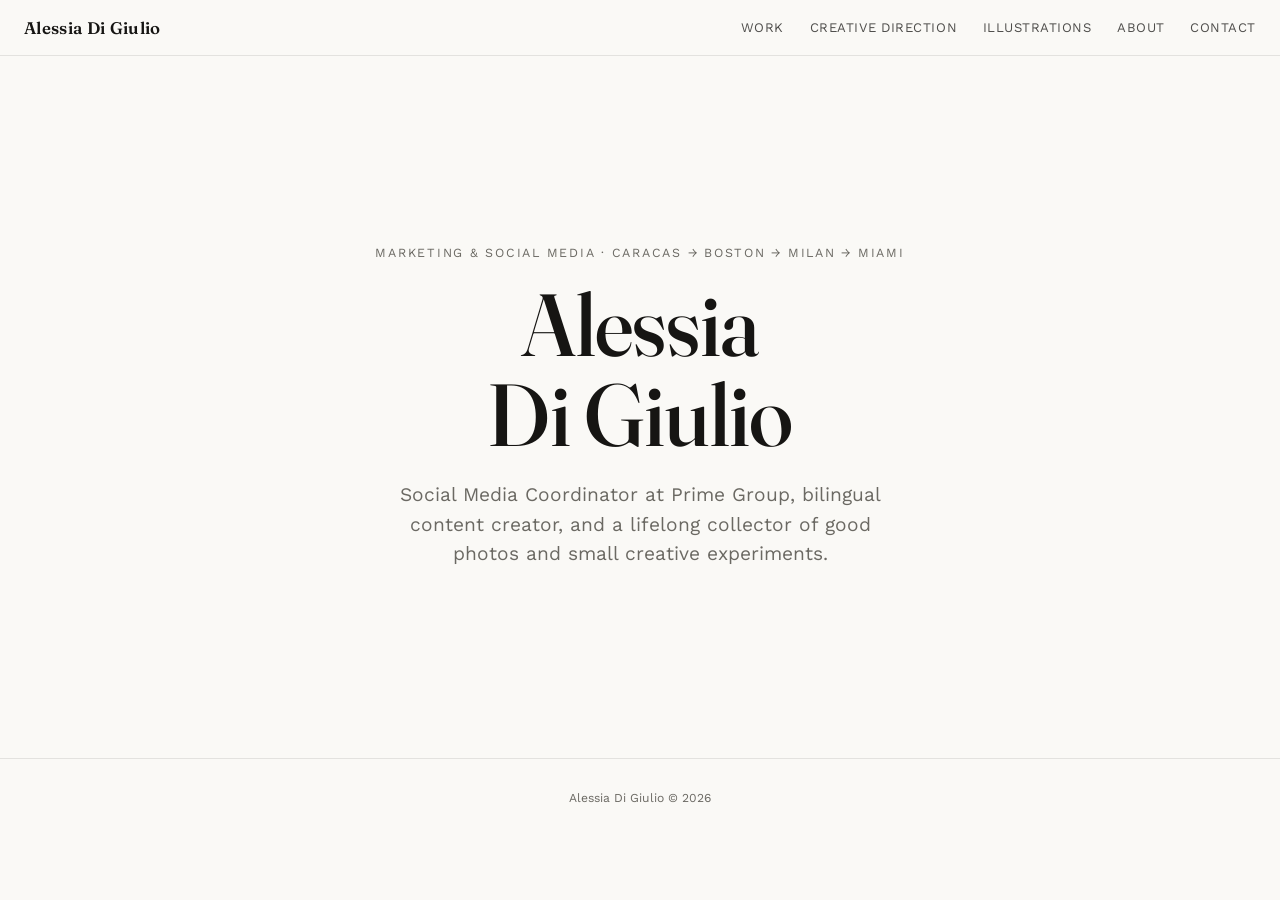
==== mockup.html @ fda3a85f "Add real Hilton work photos to the Work section" ====
<!DOCTYPE html>
<html lang="en">
<head>
<meta charset="UTF-8">
<meta name="viewport" content="width=device-width, initial-scale=1.0">
<title>Alessia Di Giulio — Portfolio (Mockup)</title>

<link rel="preconnect" href="https://fonts.googleapis.com">
<link rel="preconnect" href="https://fonts.gstatic.com" crossorigin>
<link href="https://fonts.googleapis.com/css2?family=Fraunces:ital,opsz,wght@0,9..144,400;0,9..144,500;0,9..144,600;1,9..144,500&family=Work+Sans:wght@300;400;500;600&display=swap" rel="stylesheet">

<style>
  :root{
    --ink:#161513;
    --paper:#FAF9F6;
    --paper-line:rgba(22,21,19,0.1);
    --accent:#8B5A3C;
    --gray:#6B6963;
    --display:'Fraunces', serif;
    --body:'Work Sans', sans-serif;
  }
  *{ box-sizing:border-box; }
  html{ scroll-behavior:smooth; }
  body{
    margin:0;
    background:var(--paper);
    color:var(--ink);
    font-family:var(--body);
    font-weight:400;
    -webkit-font-smoothing:antialiased;
  }
  a{ color:inherit; text-decoration:none; }
  img{ display:block; max-width:100%; }

  /* ===== NAV ===== */
  .nav{
    position:sticky;
    top:0;
    z-index:50;
    display:flex;
    align-items:center;
    justify-content:space-between;
    padding:1.1rem 1.5rem;
    background:rgba(250,249,246,0.92);
    backdrop-filter:blur(8px);
    border-bottom:1px solid var(--paper-line);
  }
  .nav-name{
    font-family:var(--display);
    font-weight:600;
    font-size:1.05rem;
    letter-spacing:0.02em;
  }
  .nav-links{
    display:flex;
    gap:1.6rem;
    list-style:none;
    margin:0;
    padding:0;
    font-size:0.82rem;
    letter-spacing:0.04em;
    text-transform:uppercase;
  }
  .nav-links a{ opacity:0.75; transition:opacity 0.2s ease; }
  .nav-links a:hover{ opacity:1; }
  .nav-links a.is-active{ opacity:1; border-bottom:1px solid var(--ink); padding-bottom:2px; }
  .nav-name a{ transition:opacity 0.2s ease; }
  .nav-name a:hover{ opacity:0.7; }
  .nav-toggle{ display:none; background:none; border:none; font-size:1.4rem; cursor:pointer; color:var(--ink); }

  /* ===== VIEW SWITCHING (no free scroll between sections) ===== */
  .view{ display:none; }
  .view.active{ display:block; animation:viewIn 0.35s ease; }
  .hero.view.active{ display:flex; }
  @keyframes viewIn{
    from{ opacity:0; transform:translateY(8px); }
    to{ opacity:1; transform:translateY(0); }
  }
  @media (prefers-reduced-motion: reduce){
    .view.active{ animation:none; }
  }

  /* ===== HERO ===== */
  .hero{
    min-height:78vh;
    display:flex;
    flex-direction:column;
    align-items:center;
    justify-content:center;
    text-align:center;
    padding:4rem 1.5rem;
  }
  .hero-eyebrow{
    font-size:0.78rem;
    letter-spacing:0.14em;
    text-transform:uppercase;
    color:var(--gray);
    margin:0 0 1.25rem;
  }
  .hero-name{
    font-family:var(--display);
    font-weight:500;
    font-size:clamp(2.6rem, 8vw, 5.5rem);
    line-height:1.02;
    margin:0 0 1.25rem;
    letter-spacing:-0.01em;
  }
  .hero-tagline{
    font-size:clamp(1rem, 1.6vw, 1.2rem);
    color:var(--gray);
    max-width:520px;
    line-height:1.55;
    margin:0;
  }

  /* ===== SECTION SHELL ===== */
  section{ padding:5rem 1.5rem; max-width:1200px; margin:0 auto; }
  .section-head{ margin-bottom:2.5rem; }
  .section-label{
    font-size:0.78rem;
    letter-spacing:0.12em;
    text-transform:uppercase;
    color:var(--accent);
    margin:0 0 0.5rem;
  }
  .section-title{
    font-family:var(--display);
    font-weight:500;
    font-size:clamp(1.8rem, 3.5vw, 2.6rem);
    margin:0;
  }
  .section-sub{
    font-size:0.98rem;
    color:var(--gray);
    max-width:520px;
    margin:0.9rem 0 0;
    line-height:1.6;
  }

  /* ===== IMAGE GRID (Photography / AI Creations) ===== */
  .grid{
    display:grid;
    grid-template-columns:repeat(auto-fill, minmax(260px, 1fr));
    gap:1.1rem;
  }
  .grid-item{
    position:relative;
    aspect-ratio:4/5;
    overflow:hidden;
    background:#EDEAE3;
  }
  .grid-item img{
    width:100%;
    height:100%;
    object-fit:cover;
    transition:transform 0.5s ease;
  }
  .grid-item:hover img{ transform:scale(1.04); }
  .grid-item.is-empty{
    display:flex;
    align-items:center;
    justify-content:center;
    color:var(--gray);
    font-size:0.8rem;
    letter-spacing:0.03em;
    border:1px dashed var(--paper-line);
  }
  .grid-item .grid-caption{
    position:absolute;
    left:0; right:0; bottom:0;
    padding:0.9rem 1rem;
    font-size:0.78rem;
    color:#fff;
    background:linear-gradient(0deg, rgba(0,0,0,0.55), transparent);
    opacity:0;
    transition:opacity 0.25s ease;
  }
  .grid-item:hover .grid-caption{ opacity:1; }

  /* ===== ABOUT ===== */
  .about{
    display:grid;
    grid-template-columns:280px 1fr;
    gap:3rem;
    align-items:start;
  }
  .about-photo{
    aspect-ratio:4/5;
    background:#EDEAE3;
    border:1px dashed var(--paper-line);
    display:flex;
    align-items:center;
    justify-content:center;
    color:var(--gray);
    font-size:0.8rem;
    overflow:hidden;
  }
  .about-photo img{ width:100%; height:100%; object-fit:cover; }
  .about-text p{
    font-size:1.02rem;
    line-height:1.7;
    color:var(--ink);
    margin:0 0 1.1rem;
    max-width:60ch;
  }
  .about-facts{
    display:flex;
    flex-wrap:wrap;
    gap:0.6rem;
    margin-top:1.5rem;
  }
  .fact-pill{
    font-size:0.76rem;
    letter-spacing:0.02em;
    color:var(--ink);
    border:1px solid var(--paper-line);
    padding:0.4rem 0.85rem;
    border-radius:999px;
  }

  /* ===== ACCOUNTS LIST (Work) & CERTIFICATES (About) ===== */
  .accounts-block, .certs-block{
    margin-top:2.75rem;
    padding-top:1.75rem;
    border-top:1px solid var(--paper-line);
  }
  .accounts-label, .certs-label{
    font-size:0.78rem;
    letter-spacing:0.1em;
    text-transform:uppercase;
    color:var(--accent);
    margin:0 0 0.9rem;
  }
  .accounts-list, .certs-list{
    list-style:none;
    margin:0;
    padding:0;
    display:grid;
    grid-template-columns:repeat(auto-fill, minmax(200px, 1fr));
    gap:0.5rem 1.5rem;
  }
  .accounts-list li, .certs-list li{
    font-size:0.95rem;
    color:var(--ink);
    padding:0.6rem 0;
    border-bottom:1px solid var(--paper-line);
  }

  /* ===== CONTACT ===== */
  .contact{ text-align:center; padding-bottom:7rem; }
  .contact-title{
    font-family:var(--display);
    font-weight:500;
    font-size:clamp(2rem, 5vw, 3.2rem);
    margin:0 0 1.5rem;
  }
  .contact-links{
    display:flex;
    justify-content:center;
    gap:1rem;
    flex-wrap:wrap;
  }
  .contact-link{
    font-size:0.95rem;
    padding:0.85rem 1.7rem;
    border:1px solid var(--ink);
    border-radius:999px;
    transition:all 0.2s ease;
  }
  .contact-link:hover{ background:var(--ink); color:var(--paper); }
  .contact-link.primary{ background:var(--ink); color:var(--paper); }
  .contact-link.primary:hover{ background:var(--accent); border-color:var(--accent); }

  footer{
    text-align:center;
    padding:2rem 1.5rem;
    font-size:0.76rem;
    color:var(--gray);
    border-top:1px solid var(--paper-line);
  }

  /* ===== MOBILE ===== */
  @media (max-width:760px){
    .nav-links{
      position:fixed;
      top:60px; left:0; right:0;
      flex-direction:column;
      background:var(--paper);
      padding:1.5rem;
      gap:1.2rem;
      border-bottom:1px solid var(--paper-line);
      display:none;
    }
    .nav-links.open{ display:flex; }
    .nav-toggle{ display:block; }
    .about{ grid-template-columns:1fr; }
    .about-photo{ max-width:220px; }
    section{ padding:3.5rem 1.25rem; }
  }
</style>
</head>
<body>

<nav class="nav">
  <span class="nav-name"><a href="#home" data-view-link="home">Alessia Di Giulio</a></span>
  <button class="nav-toggle" id="nav-toggle" aria-label="Toggle menu">☰</button>
  <ul class="nav-links" id="nav-links">
    <li><a href="#work" data-view-link="work">Work</a></li>
    <li><a href="#creative-direction" data-view-link="creative-direction">Creative Direction</a></li>
    <li><a href="#illustrations" data-view-link="illustrations">Illustrations</a></li>
    <li><a href="#about" data-view-link="about">About</a></li>
    <li><a href="#contact" data-view-link="contact">Contact</a></li>
  </ul>
</nav>

<header class="hero view active" id="home">
  <p class="hero-eyebrow">Marketing &amp; Social Media · Caracas → Boston → Milan → Miami</p>
  <h1 class="hero-name">Alessia<br>Di Giulio</h1>
  <p class="hero-tagline">Social Media Coordinator at Prime Group, bilingual content creator, and a lifelong collector of good photos and small creative experiments.</p>
</header>

<section id="work" class="view">
  <div class="section-head">
    <p class="section-label">Work</p>
    <h2 class="section-title">Campaigns &amp; content</h2>
    <p class="section-sub">A selection of social content and campaigns across the brands I manage.</p>
  </div>
  <div class="grid">
    <div class="grid-item">
      <img src="images/work/hilton-gazebo.jpg" alt="">
      <span class="grid-caption">Hilton — lifestyle photography</span>
    </div>
    <div class="grid-item">
      <img src="images/work/hilton-lawn.jpg" alt="">
      <span class="grid-caption">Hilton — property photography</span>
    </div>
    <div class="grid-item">
      <img src="images/work/hilton-plate.jpg" alt="">
      <span class="grid-caption">Hilton — F&amp;B photography</span>
    </div>
    <div class="grid-item is-empty">+ example</div>
    <div class="grid-item is-empty">+ example</div>
    <div class="grid-item is-empty">+ example</div>
  </div>

  <div class="accounts-block">
    <p class="accounts-label">Accounts I manage &amp; have managed</p>
    <ul class="accounts-list">
      <li>+ add account</li>
      <li>+ add account</li>
      <li>+ add account</li>
      <li>+ add account</li>
    </ul>
  </div>
</section>

<section id="creative-direction" class="view">
  <div class="section-head">
    <p class="section-label">Creative Direction</p>
    <h2 class="section-title">Photoshoots I've directed</h2>
    <p class="section-sub">Concept, wardrobe, and styling — whether I'm behind the camera or directing someone who is.</p>
  </div>
  <div class="grid">
    <div class="grid-item is-empty">+ photo</div>
    <div class="grid-item is-empty">+ photo</div>
    <div class="grid-item is-empty">+ photo</div>
    <div class="grid-item is-empty">+ photo</div>
  </div>
</section>

<section id="illustrations" class="view">
  <div class="section-head">
    <p class="section-label">Illustrations</p>
    <h2 class="section-title">Things I've made with AI</h2>
    <p class="section-sub">Illustration and creative experiments — a look at how I use AI tools creatively.</p>
  </div>
  <div class="grid">
    <div class="grid-item">
      <img src="images/caracas-roots-2.jpg" alt="">
      <span class="grid-caption">Koi pond painting</span>
    </div>
    <div class="grid-item is-empty">+ image</div>
    <div class="grid-item is-empty">+ image</div>
    <div class="grid-item is-empty">+ image</div>
  </div>
</section>

<section id="about" class="view">
  <div class="section-head">
    <p class="section-label">About</p>
    <h2 class="section-title">A bit about me</h2>
  </div>
  <div class="about">
    <div class="about-photo">+ photo</div>
    <div class="about-text">
      <p>I'm a bilingual marketing and social media professional currently working as Social Media Coordinator at Prime Group, where I manage content, paid ads, and event marketing across 15+ hospitality and real estate properties.</p>
      <p>My path took me from Caracas to Boston, where I studied Marketing with a minor in Economics at Bentley University, to a semester abroad in Milan, and now to Florida — a mix of places and experiences that shaped how I think about brands, culture, and connection.</p>
      <p>Beyond the day-to-day, I love directing creative shoots and experimenting with illustration — always looking for the next creative project.</p>
      <div class="about-facts">
        <span class="fact-pill">Social Media Strategy</span>
        <span class="fact-pill">Paid Social Advertising</span>
        <span class="fact-pill">Content Marketing</span>
        <span class="fact-pill">Bilingual — Spanish / English</span>
      </div>

      <div class="certs-block">
        <p class="certs-label">Certificates</p>
        <ul class="certs-list">
          <li>+ add certificate</li>
          <li>+ add certificate</li>
          <li>+ add certificate</li>
        </ul>
      </div>
    </div>
  </div>
</section>

<section id="contact" class="view contact">
  <p class="section-label" style="text-align:center;">Contact</p>
  <h2 class="contact-title">Let's talk</h2>
  <div class="contact-links">
    <a class="contact-link primary" href="mailto:alessiadigiulio408@gmail.com">Email Me</a>
    <a class="contact-link" href="https://www.linkedin.com/in/alessia-maria-di-giulio-76499a238" target="_blank" rel="noopener">LinkedIn</a>
  </div>
</section>

<footer>Alessia Di Giulio © 2026</footer>

<script>
  const views = document.querySelectorAll('.view');
  const navLinks = document.querySelectorAll('[data-view-link]');
  const validViews = new Set(Array.from(views).map(v => v.id));

  function showView(id, updateHash) {
    if (!validViews.has(id)) id = 'home';
    views.forEach(v => v.classList.toggle('active', v.id === id));
    navLinks.forEach(a => a.classList.toggle('is-active', a.dataset.viewLink === id));
    window.scrollTo({ top: 0, behavior: 'instant' in window ? 'instant' : 'auto' });
    if (updateHash) {
      history.pushState(null, '', id === 'home' ? '#' : `#${id}`);
    }
    document.getElementById('nav-links').classList.remove('open');
  }

  navLinks.forEach(a => {
    a.addEventListener('click', (e) => {
      e.preventDefault();
      showView(a.dataset.viewLink, true);
    });
  });

  window.addEventListener('popstate', () => {
    showView(location.hash.replace('#', '') || 'home', false);
  });

  document.getElementById('nav-toggle').addEventListener('click', () => {
    document.getElementById('nav-links').classList.toggle('open');
  });

  // Initial view from URL hash, if present
  showView(location.hash.replace('#', '') || 'home', false);
</script>
</body>
</html>
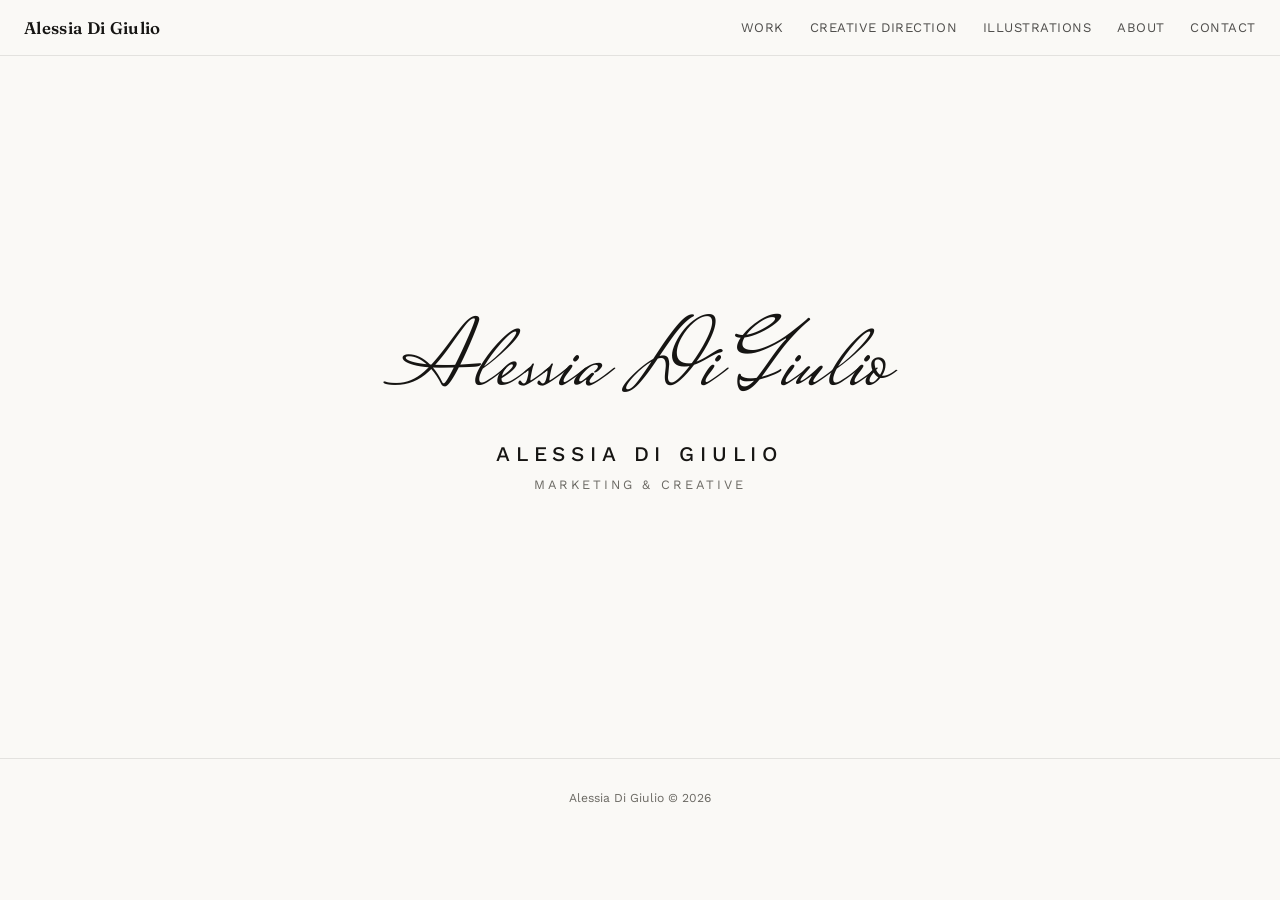
==== commit 07abb59e: "Redesign cover: cursive signature above spaced small-caps name and role, matching reference" ====
--- a/mockup.html
+++ b/mockup.html
@@ -7,7 +7,7 @@
 
 <link rel="preconnect" href="https://fonts.googleapis.com">
 <link rel="preconnect" href="https://fonts.gstatic.com" crossorigin>
-<link href="https://fonts.googleapis.com/css2?family=Fraunces:ital,opsz,wght@0,9..144,400;0,9..144,500;0,9..144,600;1,9..144,500&family=Work+Sans:wght@300;400;500;600&display=swap" rel="stylesheet">
+<link href="https://fonts.googleapis.com/css2?family=Fraunces:ital,opsz,wght@0,9..144,400;0,9..144,500;0,9..144,600;1,9..144,500&family=Work+Sans:wght@300;400;500;600&family=Mrs+Saint+Delafield&display=swap" rel="stylesheet">
 
 <style>
   :root{
@@ -90,26 +90,29 @@
     text-align:center;
     padding:4rem 1.5rem;
   }
-  .hero-eyebrow{
-    font-size:0.78rem;
-    letter-spacing:0.14em;
+  .hero-signature{
+    font-family:'Mrs Saint Delafield', cursive;
+    font-size:clamp(3.2rem, 9vw, 6rem);
+    line-height:1;
+    color:var(--ink);
+    margin:0 0 1.5rem;
+  }
+  .hero-name{
+    font-family:var(--body);
+    font-weight:500;
+    font-size:clamp(0.95rem, 1.8vw, 1.3rem);
+    letter-spacing:0.28em;
+    text-transform:uppercase;
+    color:var(--ink);
+    margin:0 0 0.7rem;
+  }
+  .hero-role{
+    font-family:var(--body);
+    font-weight:400;
+    font-size:clamp(0.68rem, 1.1vw, 0.8rem);
+    letter-spacing:0.24em;
     text-transform:uppercase;
     color:var(--gray);
-    margin:0 0 1.25rem;
-  }
-  .hero-name{
-    font-family:var(--display);
-    font-weight:500;
-    font-size:clamp(2.6rem, 8vw, 5.5rem);
-    line-height:1.02;
-    margin:0 0 1.25rem;
-    letter-spacing:-0.01em;
-  }
-  .hero-tagline{
-    font-size:clamp(1rem, 1.6vw, 1.2rem);
-    color:var(--gray);
-    max-width:520px;
-    line-height:1.55;
     margin:0;
   }
 
@@ -165,6 +168,26 @@
     letter-spacing:0.03em;
     border:1px dashed var(--paper-line);
   }
+  .grid-item:not(.is-empty){ cursor:zoom-in; }
+  .grid-item video{
+    width:100%;
+    height:100%;
+    object-fit:cover;
+  }
+  .grid-item .play-badge{
+    position:absolute;
+    top:50%; left:50%;
+    transform:translate(-50%,-50%);
+    width:48px; height:48px;
+    border-radius:50%;
+    background:rgba(0,0,0,0.55);
+    display:flex;
+    align-items:center;
+    justify-content:center;
+    color:#fff;
+    font-size:1.1rem;
+    pointer-events:none;
+  }
   .grid-item .grid-caption{
     position:absolute;
     left:0; right:0; bottom:0;
@@ -177,6 +200,48 @@
   }
   .grid-item:hover .grid-caption{ opacity:1; }
 
+  /* ===== LIGHTBOX ===== */
+  .lightbox-overlay{
+    position:fixed;
+    inset:0;
+    z-index:200;
+    background:rgba(10,10,9,0.92);
+    display:none;
+    align-items:center;
+    justify-content:center;
+    padding:2rem 1.25rem;
+  }
+  .lightbox-overlay.open{ display:flex; }
+  .lightbox-content{
+    max-width:min(92vw, 1100px);
+    max-height:88vh;
+    display:flex;
+  }
+  .lightbox-content img,
+  .lightbox-content video{
+    max-width:100%;
+    max-height:88vh;
+    width:auto;
+    height:auto;
+    display:block;
+    box-shadow:0 30px 70px -20px rgba(0,0,0,0.6);
+  }
+  .lightbox-close{
+    position:fixed;
+    top:1.25rem;
+    right:1.25rem;
+    width:42px;
+    height:42px;
+    border-radius:50%;
+    border:1px solid rgba(255,255,255,0.35);
+    background:rgba(255,255,255,0.06);
+    color:#fff;
+    font-size:1.1rem;
+    cursor:pointer;
+    z-index:201;
+  }
+  .lightbox-close:hover{ background:rgba(255,255,255,0.16); }
+
   /* ===== ABOUT ===== */
   .about{
     display:grid;
@@ -219,6 +284,25 @@
   }
 
   /* ===== ACCOUNTS LIST (Work) & CERTIFICATES (About) ===== */
+  /* ===== WORK CATEGORIES (Hospitality / Retail) ===== */
+  .work-category{ margin-bottom:3rem; }
+  .work-category:last-of-type{ margin-bottom:0; }
+  .work-category-label{
+    font-family:var(--display);
+    font-weight:500;
+    font-size:1.15rem;
+    color:var(--ink);
+    margin:0 0 1.1rem;
+    padding-bottom:0.6rem;
+    border-bottom:1px solid var(--paper-line);
+  }
+  .work-category-sub{
+    font-size:0.86rem;
+    color:var(--gray);
+    margin:0 0 1.1rem;
+  }
+  .work-category-label + .work-category-sub{ margin-top:-0.6rem; }
+
   .accounts-block, .certs-block{
     margin-top:2.75rem;
     padding-top:1.75rem;
@@ -314,9 +398,9 @@
 </nav>
 
 <header class="hero view active" id="home">
-  <p class="hero-eyebrow">Marketing &amp; Social Media · Caracas → Boston → Milan → Miami</p>
-  <h1 class="hero-name">Alessia<br>Di Giulio</h1>
-  <p class="hero-tagline">Social Media Coordinator at Prime Group, bilingual content creator, and a lifelong collector of good photos and small creative experiments.</p>
+  <p class="hero-signature">Alessia Di Giulio</p>
+  <h1 class="hero-name">Alessia Di Giulio</h1>
+  <p class="hero-role">Marketing &amp; Creative</p>
 </header>
 
 <section id="work" class="view">
@@ -325,22 +409,38 @@
     <h2 class="section-title">Campaigns &amp; content</h2>
     <p class="section-sub">A selection of social content and campaigns across the brands I manage.</p>
   </div>
-  <div class="grid">
-    <div class="grid-item">
-      <img src="images/work/hilton-gazebo.jpg" alt="">
-      <span class="grid-caption">Hilton — lifestyle photography</span>
+
+  <div class="work-category">
+    <p class="work-category-label">Hospitality</p>
+    <div class="grid">
+      <div class="grid-item">
+        <img src="images/work/hilton-gazebo.jpg" alt="">
+        <span class="grid-caption">Hilton — lifestyle photography</span>
+      </div>
+      <div class="grid-item">
+        <img src="images/work/hilton-lawn.jpg" alt="">
+        <span class="grid-caption">Hilton — property photography</span>
+      </div>
+      <div class="grid-item">
+        <img src="images/work/hilton-plate.jpg" alt="">
+        <span class="grid-caption">Hilton — F&amp;B photography</span>
+      </div>
+      <div class="grid-item is-empty">+ example</div>
+      <div class="grid-item is-empty">+ example</div>
+      <div class="grid-item is-empty">+ video</div>
     </div>
-    <div class="grid-item">
-      <img src="images/work/hilton-lawn.jpg" alt="">
-      <span class="grid-caption">Hilton — property photography</span>
+  </div>
+
+  <div class="work-category">
+    <p class="work-category-label">Retail</p>
+    <div class="grid">
+      <div class="grid-item">
+        <img src="images/creative-direction/the-label-shoot.jpg" alt="">
+        <span class="grid-caption">The Label — campaign photography</span>
+      </div>
+      <div class="grid-item is-empty">+ example</div>
+      <div class="grid-item is-empty">+ example</div>
     </div>
-    <div class="grid-item">
-      <img src="images/work/hilton-plate.jpg" alt="">
-      <span class="grid-caption">Hilton — F&amp;B photography</span>
-    </div>
-    <div class="grid-item is-empty">+ example</div>
-    <div class="grid-item is-empty">+ example</div>
-    <div class="grid-item is-empty">+ example</div>
   </div>
 
   <div class="accounts-block">
@@ -360,11 +460,30 @@
     <h2 class="section-title">Photoshoots I've directed</h2>
     <p class="section-sub">Concept, wardrobe, and styling — whether I'm behind the camera or directing someone who is.</p>
   </div>
-  <div class="grid">
-    <div class="grid-item is-empty">+ photo</div>
-    <div class="grid-item is-empty">+ photo</div>
-    <div class="grid-item is-empty">+ photo</div>
-    <div class="grid-item is-empty">+ photo</div>
+
+  <div class="work-category">
+    <p class="work-category-label">For Clients</p>
+    <div class="grid">
+      <div class="grid-item">
+        <img src="images/work/hilton-gazebo.jpg" alt="">
+        <span class="grid-caption">Hilton — styling &amp; direction</span>
+      </div>
+      <div class="grid-item">
+        <img src="images/creative-direction/eclat-disque.jpg" alt="">
+        <span class="grid-caption">Éclat Disque — styling &amp; direction</span>
+      </div>
+      <div class="grid-item is-empty">+ video</div>
+    </div>
+  </div>
+
+  <div class="work-category">
+    <p class="work-category-label">Personal</p>
+    <p class="work-category-sub">Reels and photos I've taken just because I liked them.</p>
+    <div class="grid">
+      <div class="grid-item is-empty">+ photo</div>
+      <div class="grid-item is-empty">+ reel</div>
+      <div class="grid-item is-empty">+ photo</div>
+    </div>
   </div>
 </section>
 
@@ -426,6 +545,11 @@
 
 <footer>Alessia Di Giulio © 2026</footer>
 
+<div class="lightbox-overlay" id="lightbox-overlay">
+  <button class="lightbox-close" id="lightbox-close" aria-label="Close">✕</button>
+  <div class="lightbox-content" id="lightbox-content"></div>
+</div>
+
 <script>
   const views = document.querySelectorAll('.view');
   const navLinks = document.querySelectorAll('[data-view-link]');
@@ -459,6 +583,48 @@
 
   // Initial view from URL hash, if present
   showView(location.hash.replace('#', '') || 'home', false);
+
+  // ===== LIGHTBOX (click any photo/video to view full-size) =====
+  const lightboxOverlay = document.getElementById('lightbox-overlay');
+  const lightboxContent = document.getElementById('lightbox-content');
+
+  function openLightbox(item) {
+    const video = item.querySelector('video');
+    const img = item.querySelector('img');
+    lightboxContent.innerHTML = '';
+    if (video) {
+      const v = document.createElement('video');
+      v.src = video.currentSrc || video.src;
+      v.controls = true;
+      v.autoplay = true;
+      v.playsInline = true;
+      lightboxContent.appendChild(v);
+    } else if (img) {
+      const im = document.createElement('img');
+      im.src = img.src;
+      im.alt = img.alt || '';
+      lightboxContent.appendChild(im);
+    } else {
+      return;
+    }
+    lightboxOverlay.classList.add('open');
+  }
+
+  function closeLightbox() {
+    lightboxOverlay.classList.remove('open');
+    lightboxContent.innerHTML = '';
+  }
+
+  document.querySelectorAll('.grid-item:not(.is-empty)').forEach(item => {
+    item.addEventListener('click', () => openLightbox(item));
+  });
+  document.getElementById('lightbox-close').addEventListener('click', closeLightbox);
+  lightboxOverlay.addEventListener('click', (e) => {
+    if (e.target === lightboxOverlay) closeLightbox();
+  });
+  document.addEventListener('keydown', (e) => {
+    if (e.key === 'Escape') closeLightbox();
+  });
 </script>
 </body>
 </html>
